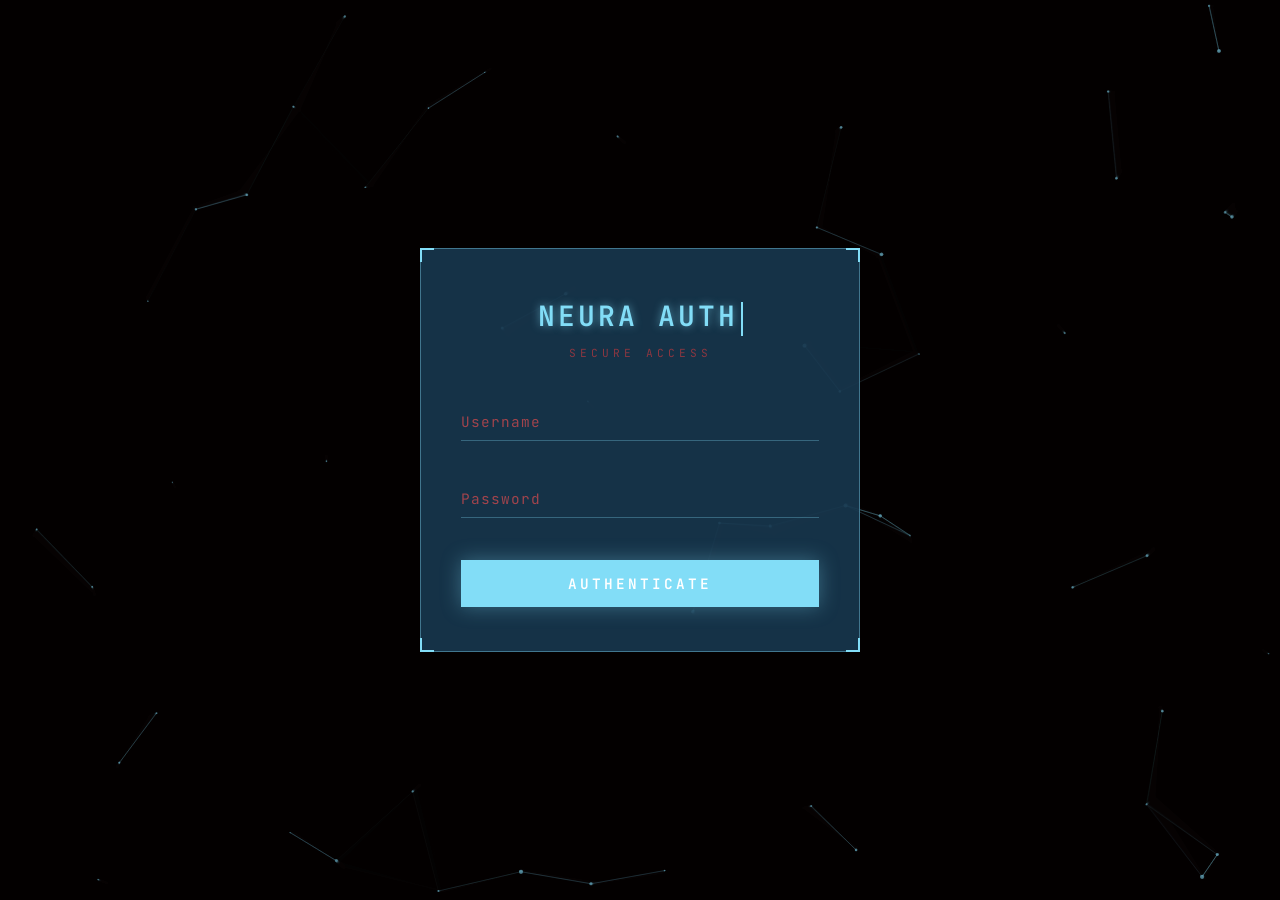
==== dashboard/templates/login.html @ ada7e6cb "Update 1.0" ====
<!--
  This file is part of NeuraSelf-UwU.
  Copyright (c) 2025-Present Routo

  NeuraSelf-UwU is free software: you can redistribute it and/or modify
  it under the terms of the GNU General Public License as published by
  the Free Software Foundation, either version 3 of the License, or
  (at your option) any later version.

  You should have received a copy of the GNU General Public License
  along with NeuraSelf-UwU. If not, see <https://www.gnu.org/licenses/>.
-->


<!DOCTYPE html>
<html lang="en">

<head>
    <meta charset="UTF-8">
    <title>NeuraSelf — Auth</title>
    <meta name="viewport" content="width=device-width, initial-scale=1.0">
    <link rel="preconnect" href="https://fonts.googleapis.com">
    <link rel="preconnect" href="https://fonts.gstatic.com" crossorigin>
    <link
        href="https://fonts.googleapis.com/css2?family=JetBrains+Mono:wght@300;400;600&family=Outfit:wght@300;400;600&display=swap"
        rel="stylesheet">
    <style>
        *,
        *::before,
        *::after {
            margin: 0;
            padding: 0;
            box-sizing: border-box;
        }

        :root {
            --red: #82ddf7;
            --red-dim: rgba(130,221,247, 0.4);
            --red-faint: rgba(130,221,247, 0.08);
            --red-glow: rgba(130,221,247, 0.6);
            --bg: #102437;
            --panel: rgba(24, 56, 79, 0.91);
            --text: #e9f9ff;
            --mono: 'JetBrains Mono', monospace;
            --sans: 'Outfit', sans-serif;
        }

        html,
        body {
            height: 100%;
            width: 100%;
            overflow: hidden;
            background: var(--bg);
            font-family: var(--sans);
        }


        #bgCanvas {
            position: fixed;
            inset: 0;
            z-index: 0;
        }


        body::before {
            content: '';
            position: fixed;
            inset: 0;
            z-index: 1;
            pointer-events: none;
            background: repeating-linear-gradient(0deg,
                    transparent,
                    transparent 2px,
                    rgba(0, 0, 0, 0.07) 2px,
                    rgba(0, 0, 0, 0.07) 4px);
        }


        .wrapper {
            position: fixed;
            inset: 0;
            z-index: 2;
            display: flex;
            justify-content: center;
            align-items: center;
            padding: 16px;
        }

        .card {
            width: 100%;
            max-width: 400px;
            padding: 48px 40px 44px;
            background: var(--panel);
            border: 1px solid var(--red-dim);
            position: relative;
            transition: border-color 0.6s ease, box-shadow 0.6s ease;
        }

        .card::before,
        .card::after,
        .card .corner-br,
        .card .corner-bl {
            content: '';
            position: absolute;
            width: 14px;
            height: 14px;
            border-color: var(--red);
            border-style: solid;
        }

        .card::before {
            top: -1px;
            left: -1px;
            border-width: 2px 0 0 2px;
        }

        .card::after {
            top: -1px;
            right: -1px;
            border-width: 2px 2px 0 0;
        }

        .card .corner-br {
            bottom: -1px;
            right: -1px;
            border-width: 0 2px 2px 0;
        }

        .card .corner-bl {
            bottom: -1px;
            left: -1px;
            border-width: 0 0 2px 2px;
        }


        .card__title {
            font-family: var(--mono);
            font-size: clamp(1.3rem, 4vw, 1.75rem);
            font-weight: 600;
            color: var(--red);
            text-shadow: 0 0 8px var(--red-glow);
            letter-spacing: 3px;
            text-transform: uppercase;
            text-align: center;
            margin-bottom: 10px;
            min-height: 2.2rem;
        }

        .card__title .cursor {
            display: inline-block;
            width: 2px;
            height: 1.2em;
            background: var(--red);
            margin-left: 3px;
            vertical-align: middle;
            animation: blink 1s step-end infinite;
        }

        @keyframes blink {
            50% {
                opacity: 0;
            }
        }


        .card__sub {
            font-family: var(--mono);
            font-size: 0.7rem;
            color: rgba(255, 60, 60, 0.5);
            letter-spacing: 4px;
            text-transform: uppercase;
            text-align: center;
            margin-bottom: 38px;
        }

        .error-msg {
            font-family: var(--mono);
            font-size: 0.8rem;
            color: #ff718a;
            letter-spacing: 1px;
            text-align: center;
            margin-bottom: 18px;
            display: none;
            animation: fadeIn 0.3s ease;
        }

        @keyframes fadeIn {
            from {
                opacity: 0;
                transform: translateY(-4px);
            }

            to {
                opacity: 1;
                transform: translateY(0);
            }
        }


        .field {
            position: relative;
            margin-bottom: 34px;
        }

        .field input {
            width: 100%;
            padding: 14px 0 8px;
            background: transparent;
            border: none;
            border-bottom: 1px solid rgba(130,221,247, 0.3);
            color: #fff;
            font-family: var(--sans);
            font-size: 1rem;
            outline: none;
            caret-color: var(--red);
            transition: border-color 0.3s ease;
        }

        .field label {
            position: absolute;
            left: 0;
            top: 14px;
            font-family: var(--mono);
            font-size: 0.9rem;
            color: rgba(255, 80, 80, 0.6);
            letter-spacing: 1px;
            pointer-events: none;
            transition: top 0.25s cubic-bezier(0.25, 0.8, 0.25, 1),
                font-size 0.25s cubic-bezier(0.25, 0.8, 0.25, 1),
                color 0.25s ease;
        }


        .field input:focus+label,
        .field input:not(:placeholder-shown)+label {
            top: -6px;
            font-size: 0.68rem;
            color: var(--red);
            text-shadow: 0 0 6px rgba(130,221,247, 0.5);
        }

        .field input:focus {
            border-bottom-color: var(--red);
            box-shadow: 0 6px 8px -6px rgba(130,221,247, 0.4);
        }

        /* ── auth button ── */
        #loginBtn {
            width: 100%;
            padding: 14px;
            margin-top: 8px;
            background: var(--red);
            color: #fff;
            border: none;
            font-family: var(--mono);
            font-size: 0.9rem;
            font-weight: 600;
            letter-spacing: 3px;
            text-transform: uppercase;
            cursor: pointer;
            /* smooth all transitions */
            transition: background 0.2s cubic-bezier(0.4, 0, 0.2, 1),
                box-shadow 0.2s cubic-bezier(0.4, 0, 0.2, 1),
                transform 0.15s cubic-bezier(0.4, 0, 0.2, 1),
                color 0.2s ease;
            box-shadow: 0 0 20px rgba(130,221,247, 0.35);
            position: relative;
            overflow: hidden;
        }

        #loginBtn::after {
            content: '';
            position: absolute;
            inset: 0;
            background: rgba(255, 255, 255, 0);
            transition: background 0.15s ease;
        }

        #loginBtn:hover {
            background: #78d7f2;
            box-shadow: 0 0 28px rgba(130,221,247, 0.6);
        }

        #loginBtn:active {
            transform: scale(0.96);
            background: #3787ae;
            box-shadow: 0 0 10px rgba(130,221,247, 0.4);
        }

        #loginBtn:active::after {
            background: rgba(255, 255, 255, 0.06);
        }

        .card.success {
            border-color: #00ff88;
            box-shadow: 0 0 40px rgba(0, 255, 136, 0.2), inset 0 0 30px rgba(0, 255, 136, 0.04);
        }

        .card.success .card__title {
            color: #00ff88;
            text-shadow: 0 0 12px rgba(0, 255, 136, 0.8);
        }

        .card.success::before,
        .card.success::after,
        .card.success .corner-br,
        .card.success .corner-bl {
            border-color: #00ff88;
        }

        #loginBtn.success-btn {
            background: #00c86e;
            box-shadow: 0 0 20px rgba(0, 255, 136, 0.5);
            color: #000;
        }

        /* ── snake animation for error ── */
        @keyframes shake {

            0%,
            100% {
                transform: translateX(0);
            }

            20% {
                transform: translateX(-8px);
            }

            40% {
                transform: translateX(8px);
            }

            60% {
                transform: translateX(-5px);
            }

            80% {
                transform: translateX(5px);
            }
        }

        .card.shake {
            animation: shake 0.4s ease;
        }

        /* ── responsive ── */
        @media (max-width: 480px) {
            .card {
                padding: 36px 24px 32px;
            }

            .card__title {
                letter-spacing: 2px;
            }
        }

        @media (max-width: 360px) {
            .card {
                padding: 28px 18px 26px;
            }
        }

        @media (min-width: 1200px) {
            .card {
                max-width: 440px;
            }
        }
    </style>
</head>

<body>

    <canvas id="bgCanvas"></canvas>

    <div class="wrapper">
        <div class="card" id="card">
            <span class="corner-br"></span>
            <span class="corner-bl"></span>

            <h1 class="card__title" id="heading"><span class="cursor" id="cur"></span></h1>
            <p class="card__sub">SECURE ACCESS</p>
            <div class="error-msg" id="error-display"></div>

            <form id="loginForm">
                <div class="field">
                    <input type="text" id="username" placeholder=" " required autocomplete="username">
                    <label for="username">Username</label>
                </div>
                <div class="field">
                    <input type="password" id="password" placeholder=" " required autocomplete="current-password">
                    <label for="password">Password</label>
                </div>
                <button type="submit" id="loginBtn">Authenticate</button>
            </form>
        </div>
    </div>

    <script>
        // ─── typing effect ─────────────────────────────────
        (function () {
            const text = "NEURA AUTH";
            const el = document.getElementById('heading');
            const cursor = document.getElementById('cur');
            let i = 0;
            function tick() {
                if (i < text.length) {
                    el.insertBefore(document.createTextNode(text[i]), cursor);
                    i++;
                    setTimeout(tick, 80);
                }
            }
            tick();
        })();

        let successTriggered = false;

        document.getElementById('loginForm').addEventListener('submit', function (e) {
            e.preventDefault();
            const u = document.getElementById('username').value;
            const p = document.getElementById('password').value;
            const err = document.getElementById('error-display');
            const btn = document.getElementById('loginBtn');
            const card = document.getElementById('card');

            btn.textContent = "Processing…";
            btn.style.pointerEvents = "none";
            err.style.display = 'none';

            fetch('/login', {
                method: 'POST',
                headers: { 'Content-Type': 'application/json' },
                body: JSON.stringify({ username: u, password: p })
            })
                .then(r => r.json())
                .then(data => {
                    if (data.success) {

                        card.classList.add('success');
                        btn.textContent = "Access Granted";
                        btn.classList.add('success-btn');
                        btn.style.pointerEvents = "none";


                        successTriggered = true;
                        spawnNeuralLines();

                        setTimeout(() => { window.location.href = '/'; }, 1900);
                    } else {
                        btn.textContent = "Authenticate";
                        btn.style.pointerEvents = "auto";
                        err.textContent = data.error || "Invalid credentials";
                        err.style.display = 'block';

                        card.classList.remove('shake');
                        void card.offsetWidth;
                        card.classList.add('shake');
                    }
                })
                .catch(() => {
                    btn.textContent = "Authenticate";
                    btn.style.pointerEvents = "auto";
                    err.textContent = "Connection Error";
                    err.style.display = 'block';
                });
        });

        // ─── canvas ────────────────────────────────────────
        const canvas = document.getElementById('bgCanvas');
        const ctx = canvas.getContext('2d');
        let W, H;

        function resize() {
            W = canvas.width = window.innerWidth;
            H = canvas.height = window.innerHeight;
        }
        window.addEventListener('resize', resize);
        resize();

        class Dot {
            constructor() { this.reset(); }
            reset() {
                this.x = Math.random() * W;
                this.y = Math.random() * H;
                this.vx = (Math.random() - 0.5) * 0.4;
                this.vy = (Math.random() - 0.5) * 0.4;
                this.r = Math.random() * 1.5 + 0.5;
            }
            step() {
                this.x += this.vx;
                this.y += this.vy;
                if (this.x < 0 || this.x > W) this.vx *= -1;
                if (this.y < 0 || this.y > H) this.vy *= -1;
            }
        }

        const DOTS = Array.from({ length: 55 }, () => new Dot());

        const neural = [];
        function spawnNeuralLines() {
            const cx = W / 2, cy = H / 2;
            const generators = [
                () => ({ sx: Math.random() * W, sy: 0 }),
                () => ({ sx: Math.random() * W, sy: H }),
                () => ({ sx: 0, sy: Math.random() * H }),
                () => ({ sx: W, sy: Math.random() * H }),
            ];
            for (let i = 0; i < 80; i++) {
                const g = generators[Math.floor(Math.random() * generators.length)]();
                const delay = i * 18;                         // stagger
                neural.push({
                    sx: g.sx, sy: g.sy,
                    cx: g.sx + (cx - g.sx) * (0.3 + Math.random() * 0.4),
                    cy: g.sy + (cy - g.sy) * (0.3 + Math.random() * 0.4),
                    tx: cx, ty: cy,
                    t: 0,
                    speed: 0.012 + Math.random() * 0.016,
                    delay,
                    elapsed: 0,
                    active: false,
                });
            }
        }

        let rafTime = 0;
        function drawNeuralLines(dt) {
            ctx.lineWidth = 1.2;
            neural.forEach(n => {
                n.elapsed += dt;
                if (n.elapsed < n.delay) return;
                if (!n.active) n.active = true;
                n.t = Math.min(n.t + n.speed, 1);
                const t = n.t;
                const ex = (1 - t) * (1 - t) * n.sx + 2 * (1 - t) * t * n.cx + t * t * n.tx;
                const ey = (1 - t) * (1 - t) * n.sy + 2 * (1 - t) * t * n.cy + t * t * n.ty;

                // trail line
                ctx.strokeStyle = `rgba(0, 255, 120, ${0.6 * (1 - t * 0.6)})`;
                ctx.beginPath();
                ctx.moveTo(n.sx, n.sy);
                ctx.quadraticCurveTo(n.cx, n.cy, ex, ey);
                ctx.stroke();

                // leading dot
                ctx.fillStyle = `rgba(0, 255, 120, ${1 - t * 0.4})`;
                ctx.beginPath();
                ctx.arc(ex, ey, 2.5, 0, Math.PI * 2);
                ctx.fill();
            });
        }

        function loop(ts) {
            const dt = ts - rafTime;
            rafTime = ts;

            ctx.fillStyle = "rgba(5,0,0,0.22)";
            ctx.fillRect(0, 0, W, H);

            if (!successTriggered) {
                DOTS.forEach(d => d.step());
                for (let i = 0; i < DOTS.length; i++) {
                    for (let j = i + 1; j < DOTS.length; j++) {
                        const dx = DOTS[i].x - DOTS[j].x;
                        const dy = DOTS[i].y - DOTS[j].y;
                        const dist = Math.sqrt(dx * dx + dy * dy);
                        if (dist < 110) {
                            ctx.strokeStyle = `rgba(130,221,247,${(1 - dist / 110) * 0.35})`;
                            ctx.lineWidth = 0.5;
                            ctx.beginPath();
                            ctx.moveTo(DOTS[i].x, DOTS[i].y);
                            ctx.lineTo(DOTS[j].x, DOTS[j].y);
                            ctx.stroke();
                        }
                    }
                    ctx.fillStyle = "rgba(130,221,247,0.25)";
                    ctx.beginPath();
                    ctx.arc(DOTS[i].x, DOTS[i].y, DOTS[i].r, 0, Math.PI * 2);
                    ctx.fill();
                }
            } else {
                drawNeuralLines(dt);
            }

            requestAnimationFrame(loop);
        }
        requestAnimationFrame(ts => { rafTime = ts; requestAnimationFrame(loop); });
    </script>
</body>

</html>
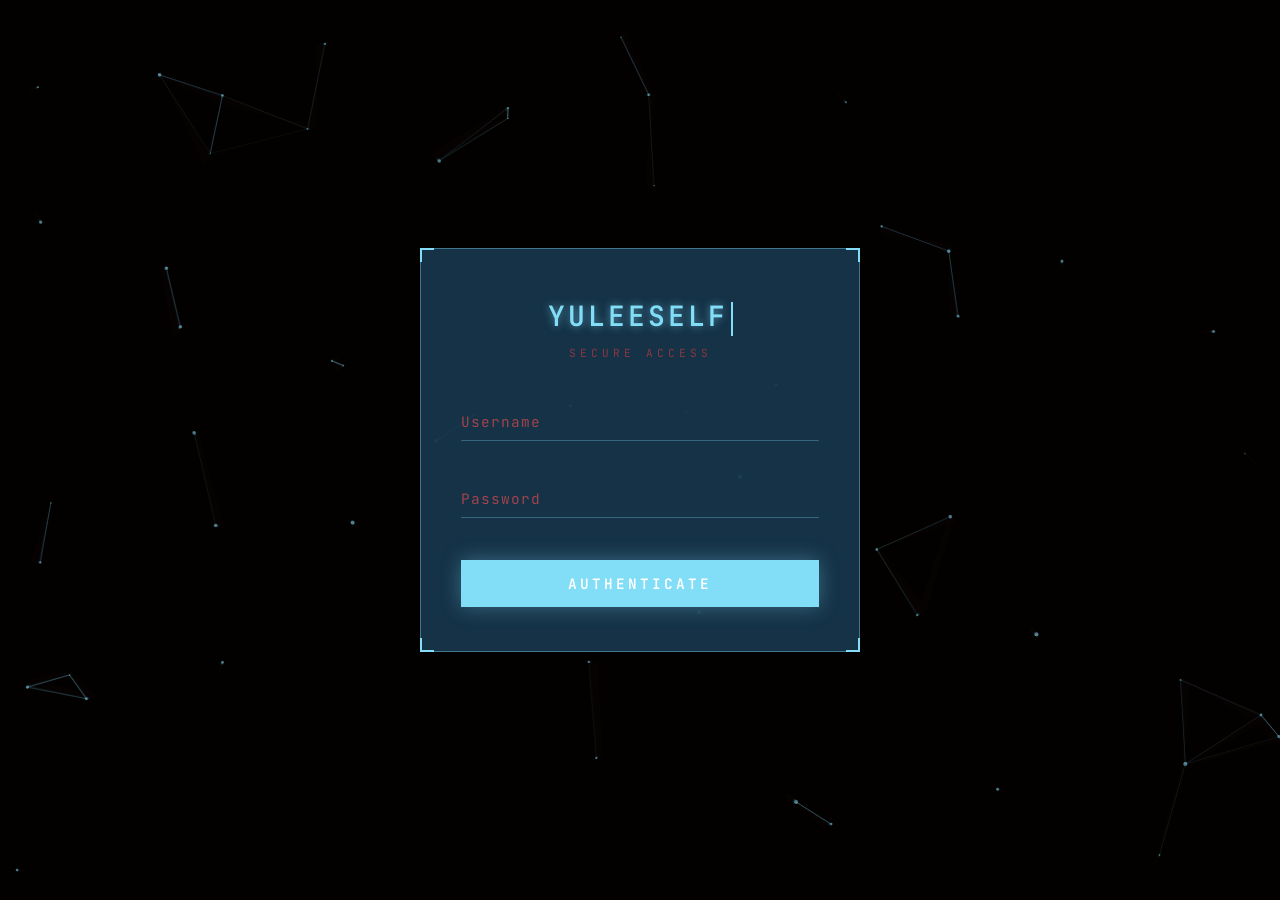
==== commit e757e6f0: "update" ====
--- a/dashboard/templates/login.html
+++ b/dashboard/templates/login.html
@@ -17,7 +17,8 @@
 
 <head>
     <meta charset="UTF-8">
-    <title>NeuraSelf — Auth</title>
+    <title>YULEESELF — Auth</title>
+    <link rel="icon" type="image/png" href="/static/assets/yuleelogo.png">
     <meta name="viewport" content="width=device-width, initial-scale=1.0">
     <link rel="preconnect" href="https://fonts.googleapis.com">
     <link rel="preconnect" href="https://fonts.gstatic.com" crossorigin>
@@ -398,7 +399,7 @@
     <script>
         // ─── typing effect ─────────────────────────────────
         (function () {
-            const text = "NEURA AUTH";
+            const text = "YULEESELF";
             const el = document.getElementById('heading');
             const cursor = document.getElementById('cur');
             let i = 0;
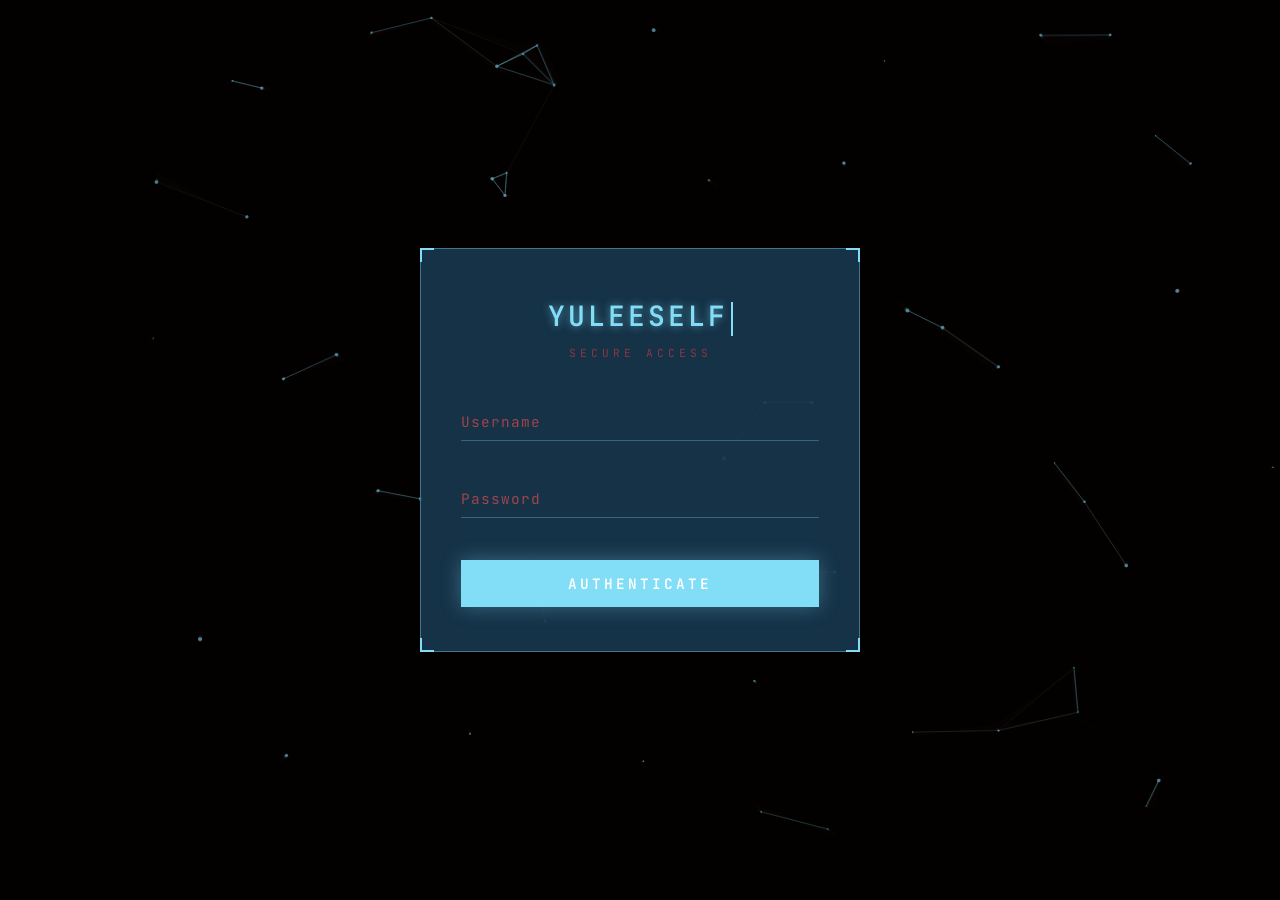
==== commit 4441e7cd: "update" ====
--- a/dashboard/templates/login.html
+++ b/dashboard/templates/login.html
@@ -1,14 +1,14 @@
 <!--
-  This file is part of NeuraSelf-UwU.
+  This file is part of YuleeSelf-UwU.
   Copyright (c) 2025-Present Routo
 
-  NeuraSelf-UwU is free software: you can redistribute it and/or modify
+  YuleeSelf-UwU is free software: you can redistribute it and/or modify
   it under the terms of the GNU General Public License as published by
   the Free Software Foundation, either version 3 of the License, or
   (at your option) any later version.
 
   You should have received a copy of the GNU General Public License
-  along with NeuraSelf-UwU. If not, see <https://www.gnu.org/licenses/>.
+  along with YuleeSelf-UwU. If not, see <https://www.gnu.org/licenses/>.
 -->
 
 
@@ -443,7 +443,7 @@
 
 
                         successTriggered = true;
-                        spawnNeuralLines();
+                        spawnNetworkLines();
 
                         setTimeout(() => { window.location.href = '/'; }, 1900);
                     } else {
@@ -496,8 +496,8 @@
 
         const DOTS = Array.from({ length: 55 }, () => new Dot());
 
-        const neural = [];
-        function spawnNeuralLines() {
+        const network = [];
+        function spawnNetworkLines() {
             const cx = W / 2, cy = H / 2;
             const generators = [
                 () => ({ sx: Math.random() * W, sy: 0 }),
@@ -508,7 +508,7 @@
             for (let i = 0; i < 80; i++) {
                 const g = generators[Math.floor(Math.random() * generators.length)]();
                 const delay = i * 18;                         // stagger
-                neural.push({
+                network.push({
                     sx: g.sx, sy: g.sy,
                     cx: g.sx + (cx - g.sx) * (0.3 + Math.random() * 0.4),
                     cy: g.sy + (cy - g.sy) * (0.3 + Math.random() * 0.4),
@@ -523,9 +523,9 @@
         }
 
         let rafTime = 0;
-        function drawNeuralLines(dt) {
+        function drawNetworkLines(dt) {
             ctx.lineWidth = 1.2;
-            neural.forEach(n => {
+            network.forEach(n => {
                 n.elapsed += dt;
                 if (n.elapsed < n.delay) return;
                 if (!n.active) n.active = true;
@@ -578,7 +578,7 @@
                     ctx.fill();
                 }
             } else {
-                drawNeuralLines(dt);
+                drawNetworkLines(dt);
             }
 
             requestAnimationFrame(loop);
